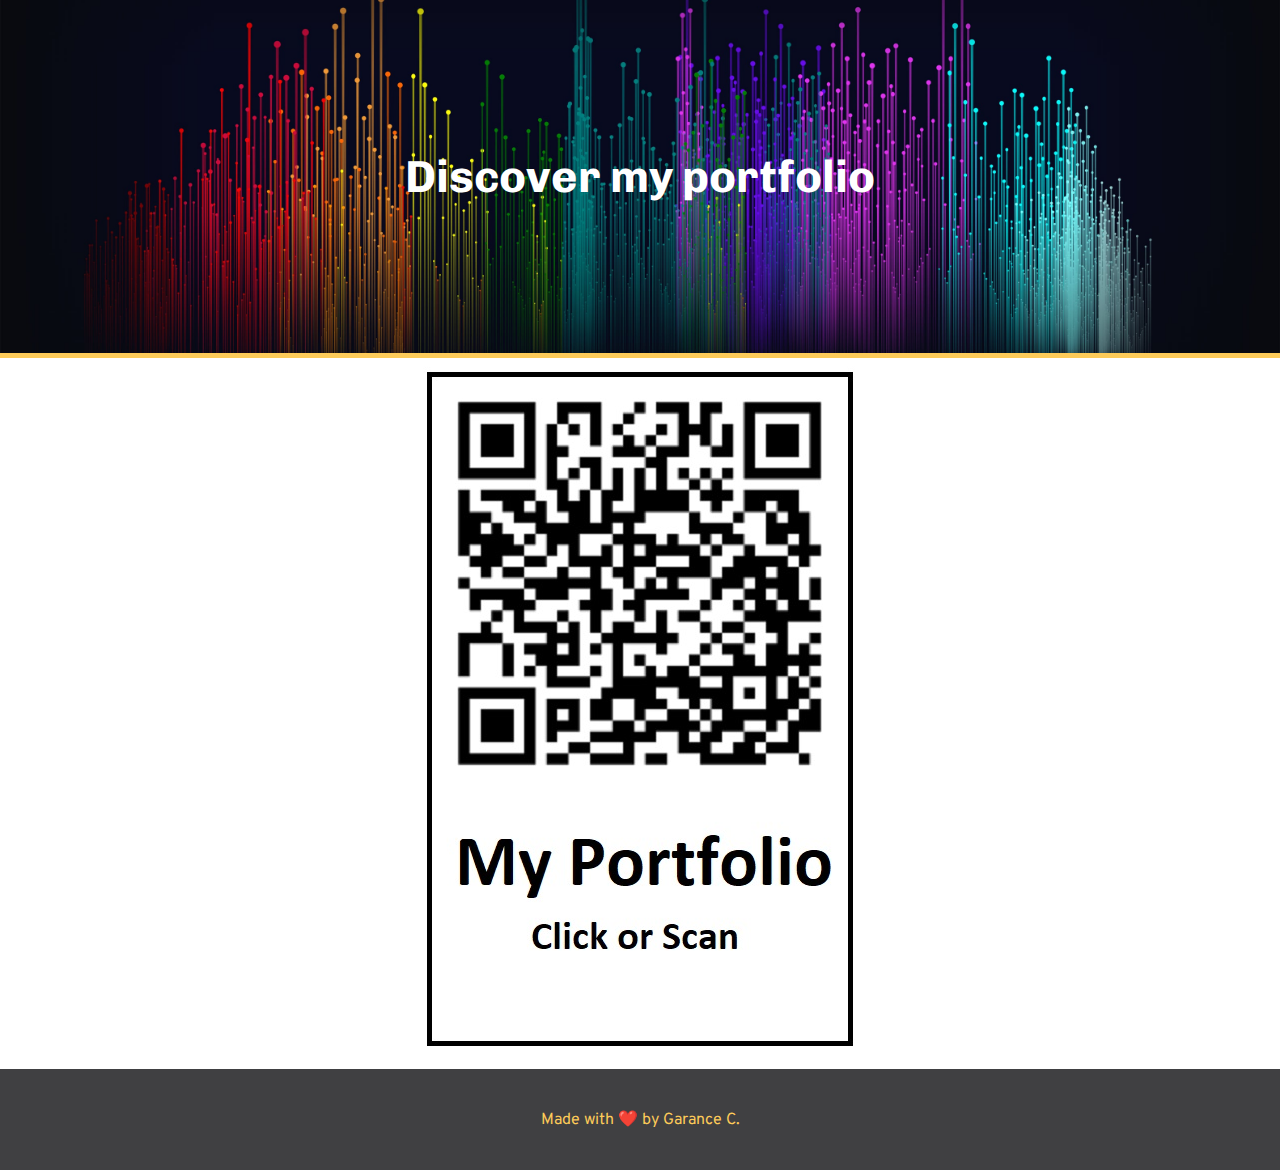
==== index.html @ 5a2b0655 "Add files via upload" ====
<!DOCTYPE html>
<html lang="en">
<head>
  <meta charset="UTF-8">
  <meta name="viewport" content="width=device-width, initial-scale=1.0">
  <title>My Portfolio</title>
  <link href="https://fonts.googleapis.com/css?family=Chivo:700|Overpass:400,700&display=swap" rel="stylesheet">
  <link rel="stylesheet" href="style.css">
</head>
<body>
  <!-- Body section -->
  <div class="dvbanner">
    <a href="https://gmecaze.github.io/GaranceC_portfolio/index.html"><h1>Discover my portfolio</h1></a>
  </div>
  <div class="card">
    <a href="https://gmecaze.github.io/GaranceC_portfolio/index.html"><img src="images/worksample.jpg"></a>
  </div>
  <!-- Footer section -->
  <div class="homefooter">
    <p>Made with ❤️ by Garance C.</p>
  </div>
</body>
</html>
---- style.css ----
body {
  font-family: Overpass;
  margin: 0;
  background:white;
}

h1, h2, h3 {
  color: #404042;
  font-family: Chivo;
}

p {
  color: #404042;
  opacity: .7;
}


/*lien */ 

a {
text-decoration: none;
color: black;
}
a:hover {
font-weight: bold;
}

 /*-- Homepage --*/

.dvbanner {
  background-image: url(images/bigdata.jpg);
  background-size: cover;
  background-position: center;
  padding: 150px 0;
  text-align: center;
  border-bottom: 5px solid #fdcb59;
}


.dvbanner h1 {
  color: white;
  font-size: 45px;
  margin: 0;
}

.dvbanner p {
  color: white;
  font-size: 24px;
} 
.card{
  background: white;
  width: 100%;
  text-align: center;
}

.card img{
  background-size: cover;
  align-content: center;
}

.homefooter {
  background: #404042;
  text-align: center;
  padding: 24px 0;
}

.homefooter p {
  color: #fdcb59;
  opacity: 1;
}

@media (max-width: 800px) {

  body{
    max-width: 100%;
    margin:0;
    padding: 0;
  }

  .homecontainer {
    max-width: 100%;
    padding: 0;
    margin:0;
  }

  .homecontainer h2 {
    padding-left: 30px;
  }

  .homemajorcard {
    width:auto;
    grid-template-columns: 1fr;
    padding: 25px;
    padding-left: 200px;
    align-content: center;
  }
  
  .homecard {
    width:250px;
  }

  #islider {
    position: relative;
    max-width: 100%;
    overflow: hidden;
    height:300px;
    border-bottom:5px solid #113e65;
  }

  #islides figure img {
    width: 100%;
    position: relative;
    top: 20%;
    transform: translateY(-50%);
  }

  #islides figure figcaption {
    position: absolute;
    bottom: 0;
    padding: 2em 0;
    text-align: center;
    width: inherit;
    color: #fdcb59;
    font-size: 4vmax;

  }

  .index2 {
    width:auto;
    grid-template-columns: 1fr;
    padding-left:0;
    grid-gap: 0;
  }

  .index2a {
    width:auto;
    padding-left:15px;
    padding-right: 15px;
    margin:15px;
    text-align: center;
  }
}

@media (max-width: 500px) {

  body{
    max-width: 100%;
    margin:0;
    padding: 0;
  }

  .homecontainer {
    max-width: 100%;
    padding: 0;
    margin:0;
  }

  .homecontainer h2 {
    padding-left: 15px;
  }

  .homemajorcard {
    width:auto;
    grid-template-columns: 1fr;
    padding: 25px;
    align-content: center;
  }
  
  .homecard {
    width:250px;
  }

  #islider {
    position: relative;
    max-width: 100%;
    overflow: hidden;
    height:140px;
    border-bottom:5px solid #113e65;
  }

  #islides figure img {
    width: 100%;
    position: relative;
    top: 20%;
    transform: translateY(-50%);
  }

  #islides figure figcaption {
    position: absolute;
    bottom: 0;
    padding: 2em 0;
    text-align: center;
    width: inherit;
    color: #fdcb59;
    font-size: 4vmax;

  }

  .index2 {
    width:auto;
    grid-template-columns: 1fr;
    padding-left:0;
    grid-gap: 0;
  }

  .index2a {
    width:auto;
    padding-left:15px;
    padding-right: 15px;
    margin:15px;
  }
}
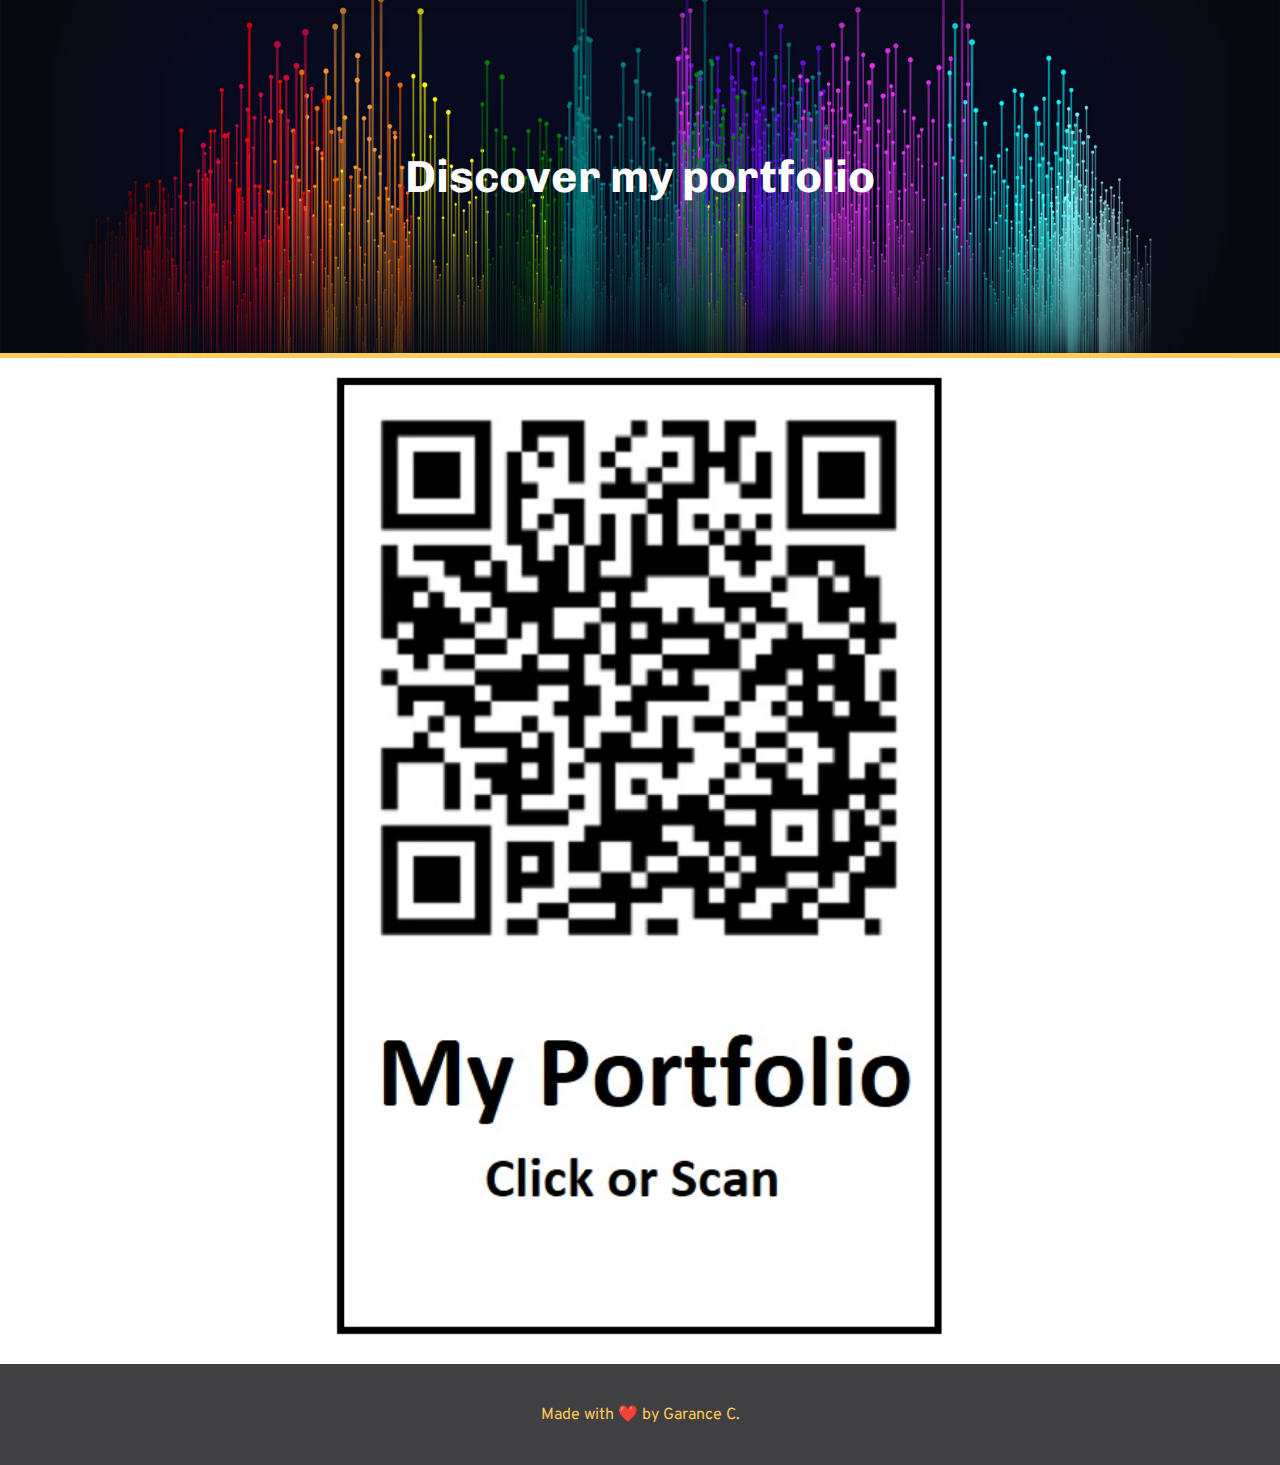
==== commit 5cdab277: "Update index.html" ====
--- a/index.html
+++ b/index.html
@@ -13,7 +13,7 @@
     <a href="https://gmecaze.github.io/GaranceC_portfolio/index.html"><h1>Discover my portfolio</h1></a>
   </div>
   <div class="card">
-    <a href="https://gmecaze.github.io/GaranceC_portfolio/index.html"><img src="images/worksample.jpg"></a>
+    <a href="https://gmecaze.github.io/GaranceC_portfolio/index.html"><img src="images/worksample.jpg" style="width: 50%"></a>
   </div>
   <!-- Footer section -->
   <div class="homefooter">
--- a/style.css
+++ b/style.css
@@ -76,69 +76,11 @@
     margin:0;
     padding: 0;
   }
-
-  .homecontainer {
-    max-width: 100%;
-    padding: 0;
-    margin:0;
-  }
-
-  .homecontainer h2 {
-    padding-left: 30px;
-  }
-
-  .homemajorcard {
-    width:auto;
-    grid-template-columns: 1fr;
-    padding: 25px;
-    padding-left: 200px;
-    align-content: center;
-  }
-  
-  .homecard {
-    width:250px;
-  }
-
-  #islider {
-    position: relative;
-    max-width: 100%;
-    overflow: hidden;
-    height:300px;
-    border-bottom:5px solid #113e65;
-  }
-
-  #islides figure img {
-    width: 100%;
-    position: relative;
-    top: 20%;
-    transform: translateY(-50%);
-  }
-
-  #islides figure figcaption {
-    position: absolute;
-    bottom: 0;
-    padding: 2em 0;
-    text-align: center;
-    width: inherit;
-    color: #fdcb59;
-    font-size: 4vmax;
-
-  }
-
-  .index2 {
-    width:auto;
-    grid-template-columns: 1fr;
-    padding-left:0;
-    grid-gap: 0;
-  }
-
-  .index2a {
-    width:auto;
-    padding-left:15px;
-    padding-right: 15px;
-    margin:15px;
-    text-align: center;
-  }
+  .card img{
+  background-size: cover;
+  width:50%;
+}
+ 
 }
 
 @media (max-width: 500px) {
@@ -148,67 +90,12 @@
     margin:0;
     padding: 0;
   }
+  
+  .card img{
+  background-size: cover;
+  width:50%;
+}
 
-  .homecontainer {
-    max-width: 100%;
-    padding: 0;
-    margin:0;
-  }
-
-  .homecontainer h2 {
-    padding-left: 15px;
-  }
-
-  .homemajorcard {
-    width:auto;
-    grid-template-columns: 1fr;
-    padding: 25px;
-    align-content: center;
-  }
-  
-  .homecard {
-    width:250px;
-  }
-
-  #islider {
-    position: relative;
-    max-width: 100%;
-    overflow: hidden;
-    height:140px;
-    border-bottom:5px solid #113e65;
-  }
-
-  #islides figure img {
-    width: 100%;
-    position: relative;
-    top: 20%;
-    transform: translateY(-50%);
-  }
-
-  #islides figure figcaption {
-    position: absolute;
-    bottom: 0;
-    padding: 2em 0;
-    text-align: center;
-    width: inherit;
-    color: #fdcb59;
-    font-size: 4vmax;
-
-  }
-
-  .index2 {
-    width:auto;
-    grid-template-columns: 1fr;
-    padding-left:0;
-    grid-gap: 0;
-  }
-
-  .index2a {
-    width:auto;
-    padding-left:15px;
-    padding-right: 15px;
-    margin:15px;
-  }
 }
 
 
